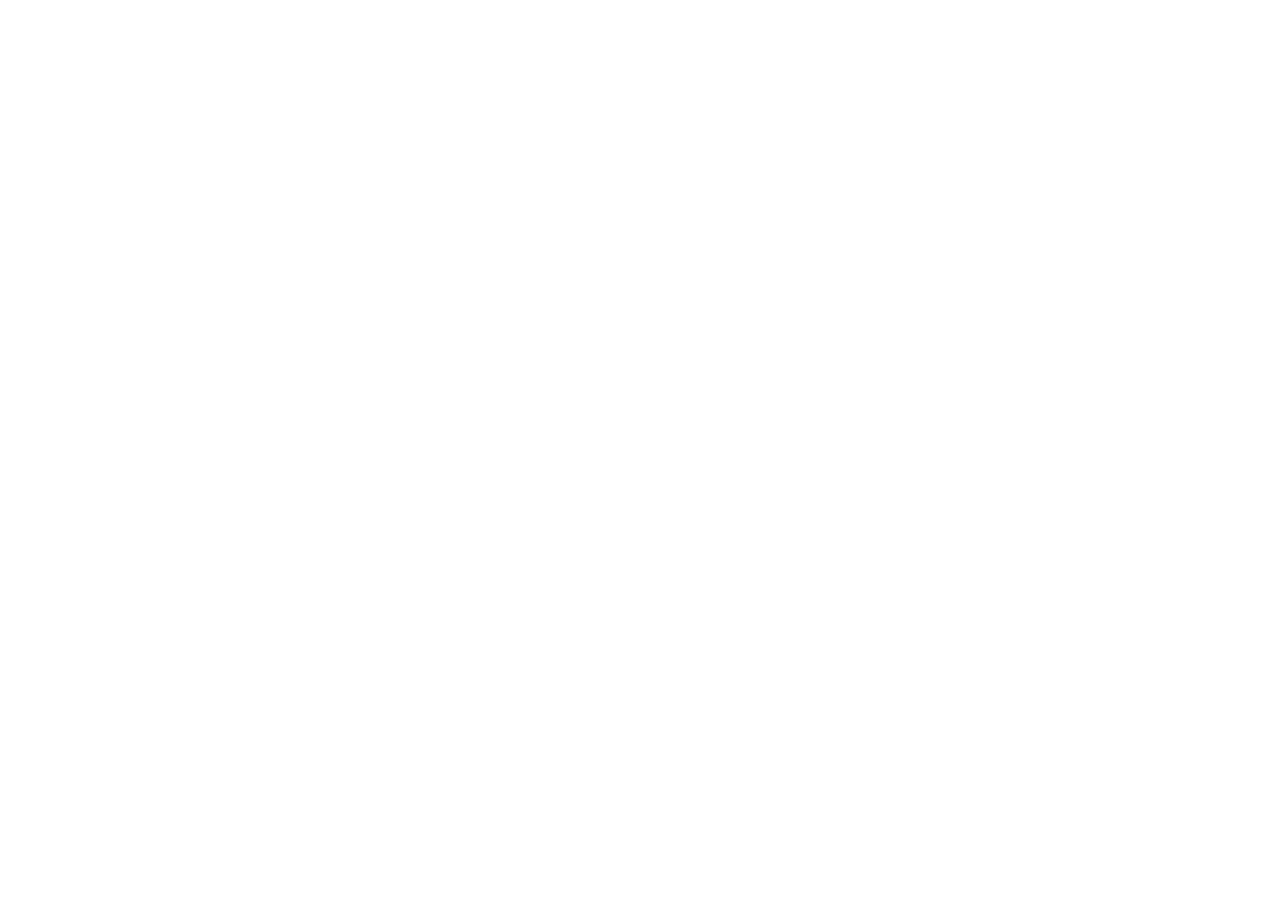
==== index.html @ 5390f112 "Init" ====
<!DOCTYPE html>
<html lang="es">
  <head>
    <meta charset="UTF-8" />
    <meta name="viewport" content="width=device-width, initial-scale=1.0" />
    <title>Document</title>
    <link rel="stylesheet" href="./style-core.css">
    <link rel="apple-touch-icon" sizes="180x180" href="./favicon/apple-touch-icon.png">
    <link rel="icon" type="image/png" sizes="32x32" href="./favicon/faviconn-32x32.png">
    <link rel="icon" type="image/png" sizes="16x16" href="./favicon/faviconn-16x16.png">
    <link rel="manifest" href="./favicon/site.webmanifest">
  </head>
  <body></body>
</html>
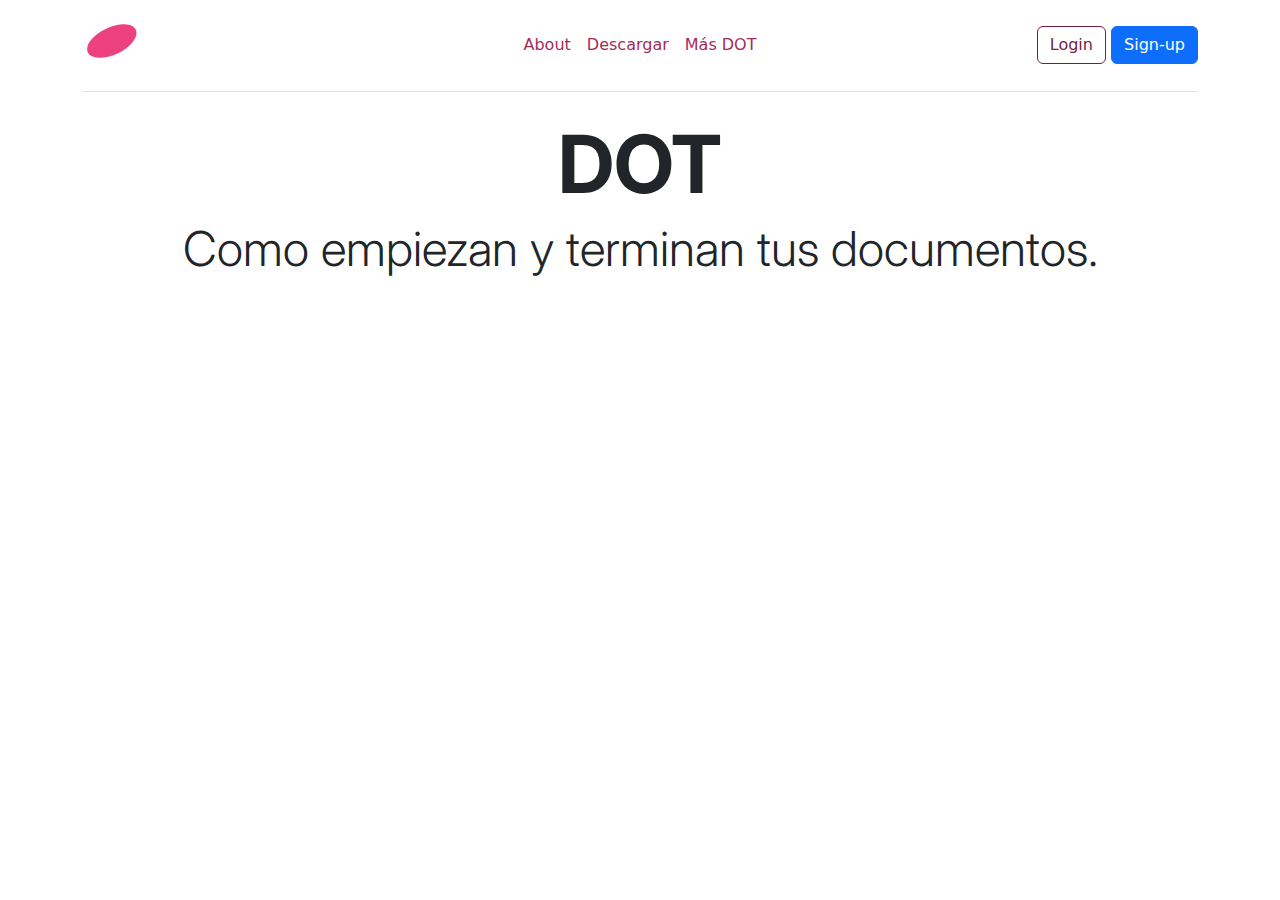
==== commit 4bb9015a: "Preliminar. Header, footer, index, about y CSS correspondiente" ====
--- a/index.html
+++ b/index.html
@@ -3,12 +3,64 @@
   <head>
     <meta charset="UTF-8" />
     <meta name="viewport" content="width=device-width, initial-scale=1.0" />
-    <title>Document</title>
-    <link rel="stylesheet" href="./style-core.css">
-    <link rel="apple-touch-icon" sizes="180x180" href="./favicon/apple-touch-icon.png">
+    <link href="https://cdn.jsdelivr.net/npm/bootstrap@5.3.3/dist/css/bootstrap.min.css" rel="stylesheet" integrity="sha384-QWTKZyjpPEjISv5WaRU9OFeRpok6YctnYmDr5pNlyT2bRjXh0JMhjY6hW+ALEwIH" crossorigin="anonymous">
+    
+    <title>DOT App - LA app de notas</title>
+
+    <link rel="stylesheet" href="./res/style-core.css">
+    <link rel="stylesheet" href="./res/style-index.css">
+  
+    <link rel="shortcut icon" href="/favicon/logos sol/Logo32x32.svg" type="image/x-icon">
+    <!-- <link rel="apple-touch-icon" sizes="180x180" href="./favicon/apple-touch-icon.png">
     <link rel="icon" type="image/png" sizes="32x32" href="./favicon/faviconn-32x32.png">
     <link rel="icon" type="image/png" sizes="16x16" href="./favicon/faviconn-16x16.png">
+    -->
     <link rel="manifest" href="./favicon/site.webmanifest">
+
   </head>
-  <body></body>
+
+  <body>
+    <nav>
+      <div class="container">
+        <header class="d-flex flex-wrap align-items-center justify-content-center justify-content-md-between py-3 mb-4 border-bottom">
+          <div class="col-md-3 mb-2 mb-md-0">
+            <a href="index.html" class="d-inline-flex link-body-emphasis text-decoration-none">
+              <img src="favicon/logos sol/Logo32x32.svg" alt="Isotipo de la aplicacion Dot. Un circulo, en diagonal de un color rosa fuerte." width="60">
+          </a>
+            </div>
+          <ul class="nav col-12 col-md-auto mb-2 justify-content-center mb-md-0">
+              <!-- <li><a href="#" class="nav-link px-2 link-secondary">Home</a></li> -->
+            <li><a href="/html/about.html" class="nav-link px-2">About</a></li>
+            <li><a href="#" class="nav-link px-2">Descargar</a></li>
+            <li><a href="#" class="nav-link px-2">Más DOT</a></li>
+          </ul>
+
+     <!--- CODIGO PARA LOGIN Y SING UP --->
+       <div class="col-md-3 text-end">
+              <button type="button" class="btn btn-outline-primary">Login</button>
+              <button type="button" class="btn btn-primary">Sign-up</button>
+            </div>
+            
+        </header>
+      </div>
+    </nav>
+
+<main>
+  <h1 class="titulo1">DOT</h1>
+  <h4 class="titulo4">Como empiezan y terminan tus documentos.</h2>
+</main>
+<div class="captura">
+<img src="" alt="">
+</div>
+
+    <footer>
+      <ul>
+
+
+      </ul>
+
+    </footer>
+
+    <script src="https://cdn.jsdelivr.net/npm/bootstrap@5.3.3/dist/js/bootstrap.bundle.min.js" integrity="sha384-YvpcrYf0tY3lHB60NNkmXc5s9fDVZLESaAA55NDzOxhy9GkcIdslK1eN7N6jIeHz" crossorigin="anonymous"></script>
+  </body>
 </html>
--- a/res/style-core.css
+++ b/res/style-core.css
@@ -0,0 +1,21 @@
+:root {
+  --text-standard: #050505;
+  --background-standard: #fefdfdaf;
+  --input-text #050505;
+  --input-back: #bebebe;
+  --input-focus: #f0f0f0;
+  --light-header: #d9d9da;
+  --dark-header: #333333;
+}
+
+@media (prefers-color-scheme: dark) {
+  :root {
+    --text-standard: #f5f5f5;
+    --background-standard: #090909;
+    --input-text #f5f5f5;
+    --input-back: #2d2d2d;
+    --input-focus: #5f5f5f;
+    --light-header: #212121;
+    --dark-header: #b5b5b5;
+  }
+}
--- a/res/style-index.css
+++ b/res/style-index.css
@@ -0,0 +1,56 @@
+@import url("https://fonts.googleapis.com/css2?family=Inter:slnt,wght@-10..0,100..900&display=swap");
+
+
+.titular{
+    margin: 20px;
+    padding: 40px;
+}
+.titulo1{
+    font-family: 'inter';
+    font-size: 5em;
+    text-align: center;
+    font-weight: 700;
+}
+
+.titulo2{
+    font-family: 'inter';
+    font-size: 4em;
+    text-align: center;
+    font-weight: 400;
+}
+
+.titulo4{
+    font-family: 'inter';
+    text-align: center;
+    font-size: 3em;
+    font-weight: 300;
+    }
+
+nav .navbar-nav{
+    list-style-type: none;
+}
+
+nav a{
+    text-decoration: none;
+}
+
+.nav-link {
+    color: #A52C58;
+}
+.link-secondary {
+    color: #731E3D;
+}
+
+.nav-link:hover {
+    color: #731E3D;
+}
+
+.btn-outline-primary {
+    border-color: #731E3D ;
+color: #731E3D;
+}
+
+.btn-outline-primary:hover {
+ background-color: #A52C58;
+border-color: #731E3D;
+}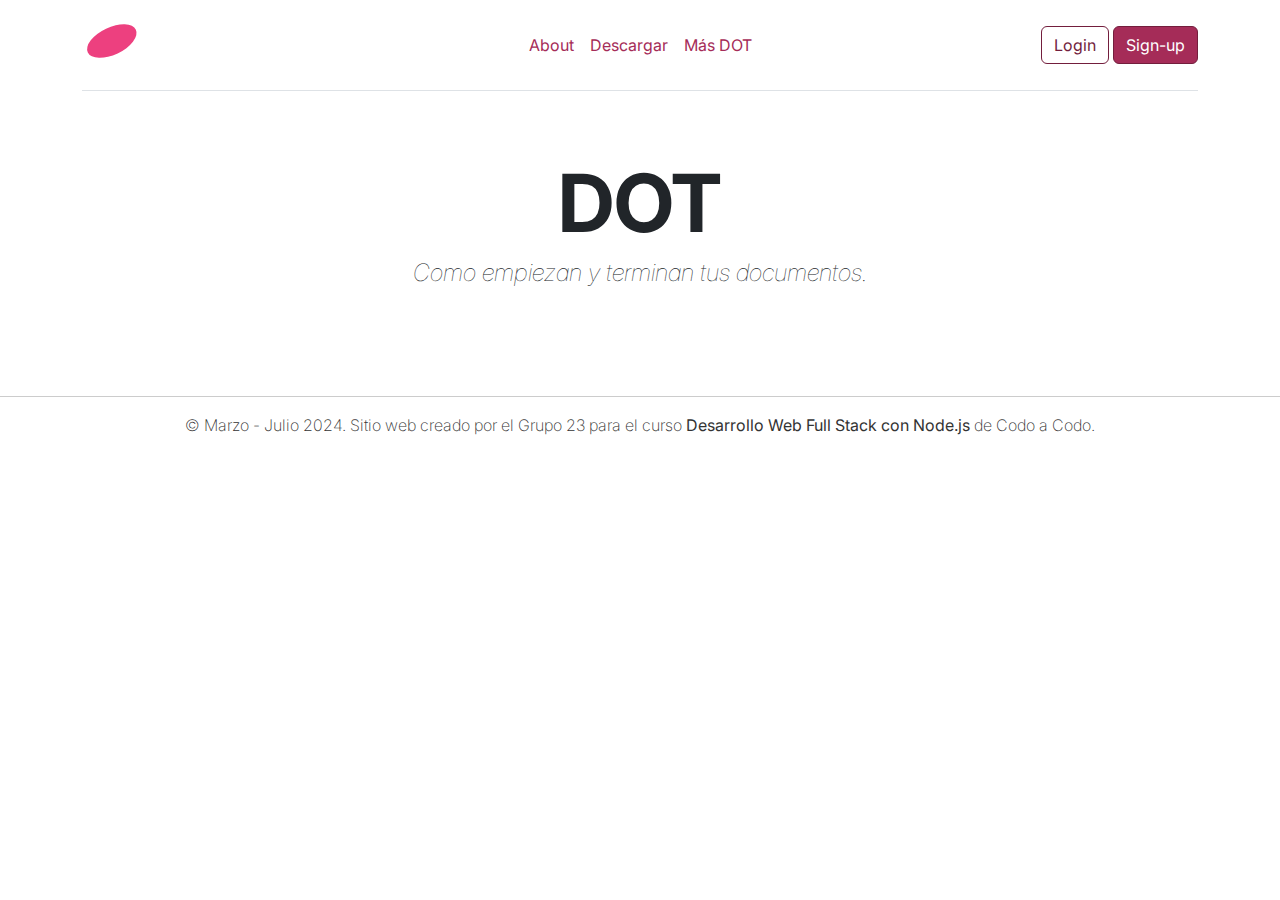
==== commit 33996b1a: "About flex, mas avatars, Enlaces, gitignore." ====
--- a/index.html
+++ b/index.html
@@ -4,18 +4,23 @@
     <meta charset="UTF-8" />
     <meta name="viewport" content="width=device-width, initial-scale=1.0" />
     <link href="https://cdn.jsdelivr.net/npm/bootstrap@5.3.3/dist/css/bootstrap.min.css" rel="stylesheet" integrity="sha384-QWTKZyjpPEjISv5WaRU9OFeRpok6YctnYmDr5pNlyT2bRjXh0JMhjY6hW+ALEwIH" crossorigin="anonymous">
-    
+    <meta name="description" content=" Applicacion, DOT. Todos tus documentos empiezan y terminan con DOT."/>
+    <meta
+      name="keywords"
+      content="DOT, descripcion, Sobre nosotros, Equipo 23, desarrollo web, app web, web, Fullstack, diseño, javascript, "
+    />
+
     <title>DOT App - LA app de notas</title>
 
-    <link rel="stylesheet" href="./res/style-core.css">
-    <link rel="stylesheet" href="./res/style-index.css">
+    <link rel="stylesheet" href="/res/style-core.css">
+    <link rel="stylesheet" href="/res/style-index.css">
   
     <link rel="shortcut icon" href="/favicon/logos sol/Logo32x32.svg" type="image/x-icon">
     <!-- <link rel="apple-touch-icon" sizes="180x180" href="./favicon/apple-touch-icon.png">
     <link rel="icon" type="image/png" sizes="32x32" href="./favicon/faviconn-32x32.png">
     <link rel="icon" type="image/png" sizes="16x16" href="./favicon/faviconn-16x16.png">
     -->
-    <link rel="manifest" href="./favicon/site.webmanifest">
+    <link rel="manifest" href="/favicon/site.webmanifest">
 
   </head>
 
@@ -46,21 +51,20 @@
     </nav>
 
 <main>
-  <h1 class="titulo1">DOT</h1>
-  <h4 class="titulo4">Como empiezan y terminan tus documentos.</h2>
+  <h1>DOT</h1>
+  <h4>Como empiezan y terminan tus documentos.</h2>
 </main>
 <div class="captura">
 <img src="" alt="">
 </div>
 
     <footer>
-      <ul>
-
-
-      </ul>
+    <hr>
+        <p>
+          &copy; Marzo - Julio 2024. Sitio web creado por el Grupo 23 para el curso <strong>Desarrollo Web Full Stack con Node.js</strong> de Codo a Codo.
+        </p>
 
     </footer>
-
     <script src="https://cdn.jsdelivr.net/npm/bootstrap@5.3.3/dist/js/bootstrap.bundle.min.js" integrity="sha384-YvpcrYf0tY3lHB60NNkmXc5s9fDVZLESaAA55NDzOxhy9GkcIdslK1eN7N6jIeHz" crossorigin="anonymous"></script>
   </body>
 </html>
--- a/res/style-core.css
+++ b/res/style-core.css
@@ -19,3 +19,93 @@
     --dark-header: #b5b5b5;
   }
 }
+
+@import url("https://fonts.googleapis.com/css2?family=Inter:slnt,wght@-10..0,100..900&display=swap");
+
+body{
+ font-family: 'inter';
+}
+
+main{
+  margin: 20px;
+  padding: 40px;
+}
+
+h1{
+    font-family: 'inter';
+    font-size: 5em;
+    text-align: center;
+    font-weight: 700;
+}
+
+h2{
+    font-family: 'inter';
+    font-size: 4em;
+    text-align: center;
+    font-weight: 400;
+}
+
+h3{
+    font-family: 'inter';
+    text-align: center;
+    font-size: 3em;
+    font-weight: 300;
+    }
+
+h4{
+      font-family: 'inter';
+      font-style: italic;
+      text-align: center;
+      font-weight: 100;
+    }
+
+nav .navbar-nav{
+    list-style-type: none;
+}
+
+a{
+    text-decoration: none;
+}
+
+.nav-link {
+    color: #A52C58;
+}
+.link-secondary {
+    color: #731E3D;
+}
+
+.nav-link:hover {
+    color: #731E3D;
+}
+
+.btn-outline-primary {
+    border-color: #731E3D ;
+color: #731E3D;
+}
+
+.btn-outline-primary:hover {
+ background-color: #731E3D;
+border-color: #731E3D;
+}
+
+.btn-primary {
+  background-color: #A52C58;
+border-color: #731E3D;
+}
+
+.btn-primary:hover {
+  background-color: #731E3D;
+  border-color: #731E3D;
+}
+
+a:visited {
+  color: #731E3D;
+}
+
+/*FOOTER*/
+footer {
+  color:  #333;
+  font-weight: 200;
+  text-align: center;
+}
+
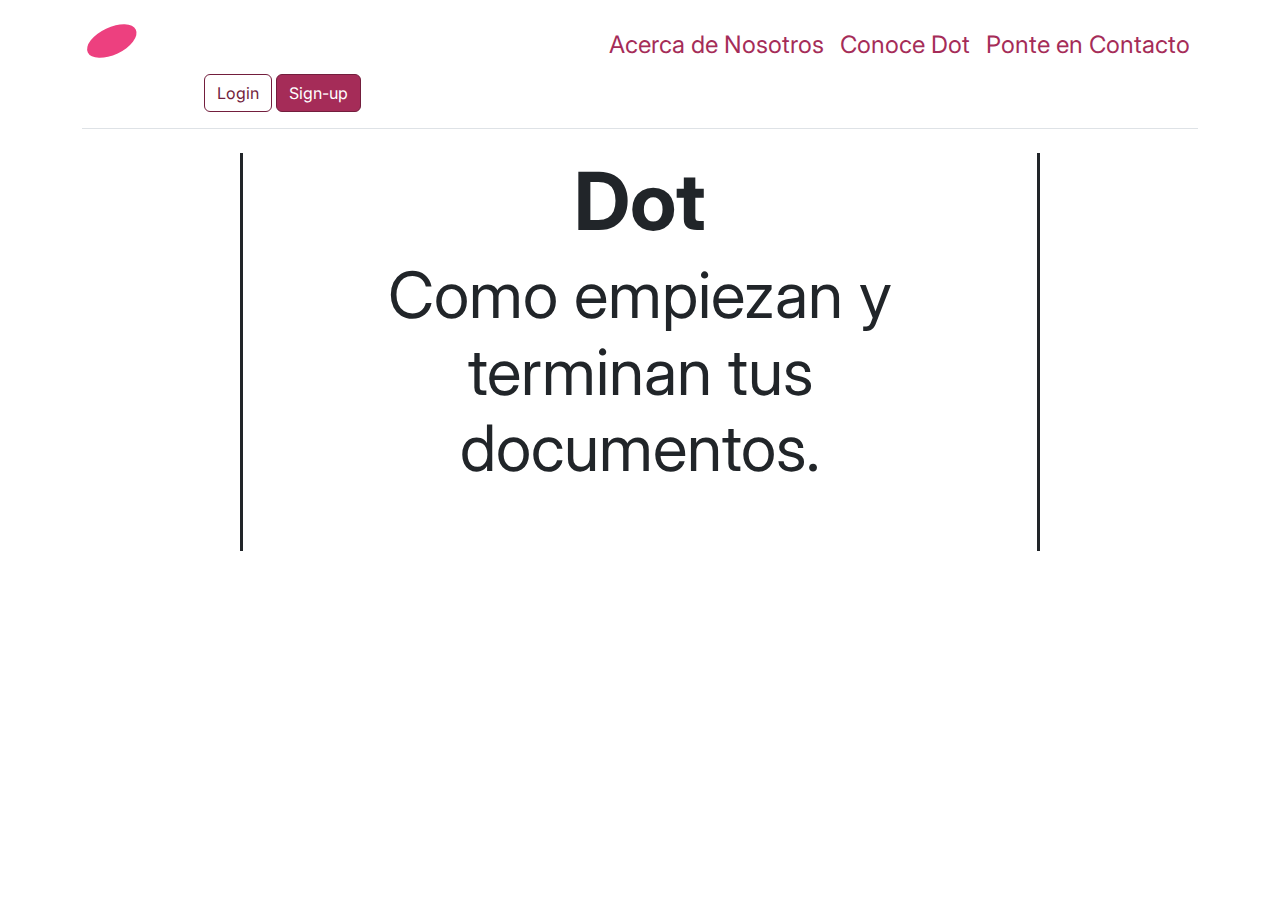
==== commit c04a00a7: "Estilo, enlaces, clases en index.html y especifidad" ====
--- a/index.html
+++ b/index.html
@@ -4,12 +4,7 @@
     <meta charset="UTF-8" />
     <meta name="viewport" content="width=device-width, initial-scale=1.0" />
     <link href="https://cdn.jsdelivr.net/npm/bootstrap@5.3.3/dist/css/bootstrap.min.css" rel="stylesheet" integrity="sha384-QWTKZyjpPEjISv5WaRU9OFeRpok6YctnYmDr5pNlyT2bRjXh0JMhjY6hW+ALEwIH" crossorigin="anonymous">
-    <meta name="description" content=" Applicacion, DOT. Todos tus documentos empiezan y terminan con DOT."/>
-    <meta
-      name="keywords"
-      content="DOT, descripcion, Sobre nosotros, Equipo 23, desarrollo web, app web, web, Fullstack, diseño, javascript, "
-    />
-
+    
     <title>DOT App - LA app de notas</title>
 
     <link rel="stylesheet" href="/res/style-core.css">
@@ -29,15 +24,15 @@
       <div class="container">
         <header class="d-flex flex-wrap align-items-center justify-content-center justify-content-md-between py-3 mb-4 border-bottom">
           <div class="col-md-3 mb-2 mb-md-0">
-            <a href="index.html" class="d-inline-flex link-body-emphasis text-decoration-none">
-              <img src="favicon/logos sol/Logo32x32.svg" alt="Isotipo de la aplicacion Dot. Un circulo, en diagonal de un color rosa fuerte." width="60">
+            <a href="/index.html" class="d-inline-flex link-body-emphasis text-decoration-none">
+              <img src="/favicon/logos sol/Logo32x32.svg" alt="Isotipo de la aplicacion Dot. Un circulo, en diagonal de un color rosa fuerte." width="60">
           </a>
             </div>
           <ul class="nav col-12 col-md-auto mb-2 justify-content-center mb-md-0">
               <!-- <li><a href="#" class="nav-link px-2 link-secondary">Home</a></li> -->
-            <li><a href="/html/about.html" class="nav-link px-2">About</a></li>
-            <li><a href="#" class="nav-link px-2">Descargar</a></li>
-            <li><a href="#" class="nav-link px-2">Más DOT</a></li>
+            <li><a href="/html/about.html" class="nav-link px-2">Acerca de Nosotros</a></li>
+            <li><a href="/html/product.html" class="nav-link px-2">Conoce Dot</a></li>
+            <li><a href="/html/contact.html" class="nav-link px-2">Ponte en Contacto</a></li>
           </ul>
 
      <!--- CODIGO PARA LOGIN Y SING UP --->
@@ -49,21 +44,17 @@
         </header>
       </div>
     </nav>
-
-<main>
-  <h1>DOT</h1>
-  <h4>Como empiezan y terminan tus documentos.</h2>
-</main>
-<div class="captura">
-<img src="" alt="">
-</div>
-
+    <div class="base">
+      <article class="baseart">
+        <h1>Dot</h1>
+        <h2>Como empiezan y terminan tus documentos.</h2>
+        <div class="spacer"></div>
+        <div class="gridcont">
+        </div>
+    </div>
     <footer>
-    <hr>
-        <p>
-          &copy; Marzo - Julio 2024. Sitio web creado por el Grupo 23 para el curso <strong>Desarrollo Web Full Stack con Node.js</strong> de Codo a Codo.
-        </p>
-
+      <ul>
+      </ul>
     </footer>
     <script src="https://cdn.jsdelivr.net/npm/bootstrap@5.3.3/dist/js/bootstrap.bundle.min.js" integrity="sha384-YvpcrYf0tY3lHB60NNkmXc5s9fDVZLESaAA55NDzOxhy9GkcIdslK1eN7N6jIeHz" crossorigin="anonymous"></script>
   </body>
--- a/res/style-core.css
+++ b/res/style-core.css
@@ -23,7 +23,7 @@
 @import url("https://fonts.googleapis.com/css2?family=Inter:slnt,wght@-10..0,100..900&display=swap");
 
 body{
- font-family: 'inter';
+font-family: 'inter';
 }
 
 main{
@@ -70,6 +70,7 @@
 .nav-link {
     color: #A52C58;
 }
+
 .link-secondary {
     color: #731E3D;
 }
@@ -84,7 +85,7 @@
 }
 
 .btn-outline-primary:hover {
- background-color: #731E3D;
+background-color: #731E3D;
 border-color: #731E3D;
 }
 
--- a/res/style-index.css
+++ b/res/style-index.css
@@ -1,36 +1,62 @@
 @import url("https://fonts.googleapis.com/css2?family=Inter:slnt,wght@-10..0,100..900&display=swap");
 
+.base {
+    margin-left: auto;
+    margin-right: auto;
+    max-width: 800px;
+    border-left-style: solid;
+    border-right-style: solid;
+    padding-left: 3em;
+    padding-right: 3em;
+}
 
-.titular{
-    margin: 20px;
-    padding: 40px;
+.gridcont {
+    display: grid;
 }
-.titulo1{
+
+.spacer {
+    margin-bottom: 4em;
+}
+
+h1 {
     font-family: 'inter';
     font-size: 5em;
     text-align: center;
     font-weight: 700;
 }
 
-.titulo2{
+h2 {
     font-family: 'inter';
     font-size: 4em;
     text-align: center;
     font-weight: 400;
 }
 
-.titulo4{
+h3 {
     font-family: 'inter';
     text-align: center;
-    font-size: 3em;
+    font-size: 2em;
     font-weight: 300;
-    }
+}
+ul {
+    list-style-image: linear-gradient(to left bottom, red, blue);
+}
 
-nav .navbar-nav{
+li {
+    font-family: 'inter';
+    font-size: 1.5em;
+}
+
+p {
+    font-family: 'inter';
+    font-size: 1.5em;
+}
+
+nav .navbar-nav {
     list-style-type: none;
 }
 
-nav a{
+nav a {
     text-decoration: none;
 }
 
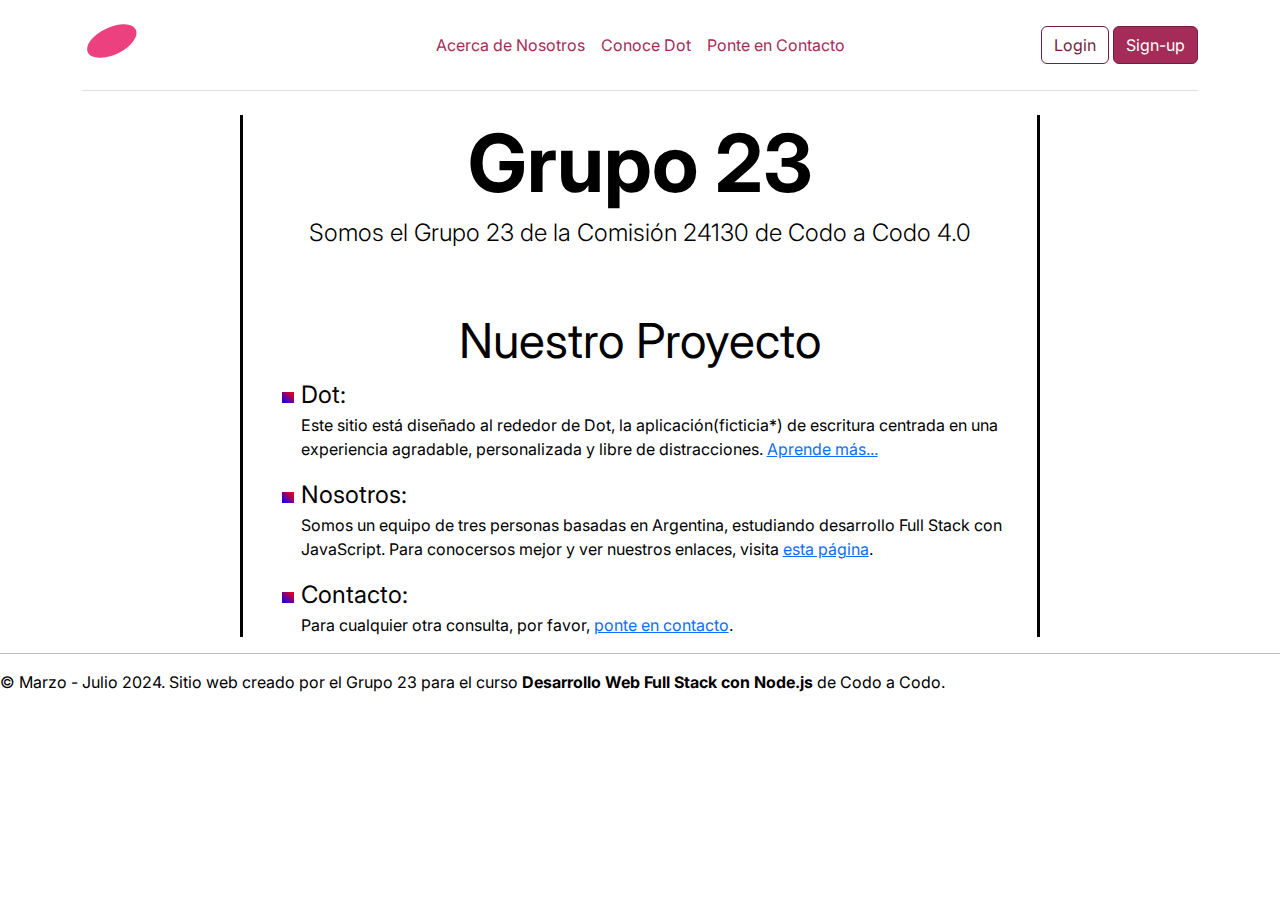
==== commit bd7e2f73: "merge, consolidacion, falta sumar al about" ====
--- a/index.html
+++ b/index.html
@@ -4,19 +4,11 @@
     <meta charset="UTF-8" />
     <meta name="viewport" content="width=device-width, initial-scale=1.0" />
     <link href="https://cdn.jsdelivr.net/npm/bootstrap@5.3.3/dist/css/bootstrap.min.css" rel="stylesheet" integrity="sha384-QWTKZyjpPEjISv5WaRU9OFeRpok6YctnYmDr5pNlyT2bRjXh0JMhjY6hW+ALEwIH" crossorigin="anonymous">
-    
-    <title>DOT App - LA app de notas</title>
-
+    <title>DOT App - Inicio</title>
     <link rel="stylesheet" href="/res/style-core.css">
     <link rel="stylesheet" href="/res/style-index.css">
-  
     <link rel="shortcut icon" href="/favicon/logos sol/Logo32x32.svg" type="image/x-icon">
-    <!-- <link rel="apple-touch-icon" sizes="180x180" href="./favicon/apple-touch-icon.png">
-    <link rel="icon" type="image/png" sizes="32x32" href="./favicon/faviconn-32x32.png">
-    <link rel="icon" type="image/png" sizes="16x16" href="./favicon/faviconn-16x16.png">
-    -->
     <link rel="manifest" href="/favicon/site.webmanifest">
-
   </head>
 
   <body>
@@ -24,37 +16,38 @@
       <div class="container">
         <header class="d-flex flex-wrap align-items-center justify-content-center justify-content-md-between py-3 mb-4 border-bottom">
           <div class="col-md-3 mb-2 mb-md-0">
-            <a href="/index.html" class="d-inline-flex link-body-emphasis text-decoration-none">
-              <img src="/favicon/logos sol/Logo32x32.svg" alt="Isotipo de la aplicacion Dot. Un circulo, en diagonal de un color rosa fuerte." width="60">
-          </a>
-            </div>
+            <a href="../index.html" class="d-inline-flex link-body-emphasis text-decoration-none">
+              <img src="../favicon/logos sol/Logo32x32.svg" alt="Isotipo de la aplicacion Dot. Un circulo, en diagonal de un color rosa fuerte." width="60">
+            </a>
+          </div>
           <ul class="nav col-12 col-md-auto mb-2 justify-content-center mb-md-0">
-              <!-- <li><a href="#" class="nav-link px-2 link-secondary">Home</a></li> -->
-            <li><a href="/html/about.html" class="nav-link px-2">Acerca de Nosotros</a></li>
-            <li><a href="/html/product.html" class="nav-link px-2">Conoce Dot</a></li>
-            <li><a href="/html/contact.html" class="nav-link px-2">Ponte en Contacto</a></li>
-          </ul>
-
-     <!--- CODIGO PARA LOGIN Y SING UP --->
-       <div class="col-md-3 text-end">
-              <button type="button" class="btn btn-outline-primary">Login</button>
-              <button type="button" class="btn btn-primary">Sign-up</button>
-            </div>
-            
+          <li><a href="/html/about.html" class="nav-link px-2">Acerca de Nosotros</a></li>
+          <li><a href="/html/product.html" class="nav-link px-2">Conoce Dot</a></li>
+          <li><a href="/html/contacto.html" class="nav-link px-2">Ponte en Contacto</a></li>
+        </ul>
+        <div class="col-md-3 text-end">
+          <button type="button" class="btn btn-outline-primary">Login</button>
+          <button type="button" class="btn btn-primary">Sign-up</button>
+        </div>
         </header>
       </div>
     </nav>
     <div class="base">
-      <article class="baseart">
-        <h1>Dot</h1>
-        <h2>Como empiezan y terminan tus documentos.</h2>
-        <div class="spacer"></div>
-        <div class="gridcont">
-        </div>
+      <h1>Grupo 23</h1>
+      <h3>Somos el Grupo 23 de la Comisión 24130 de Codo a Codo 4.0</h3>
+      <div class="spacer"></div>
+      <h2>Nuestro Proyecto</h2>
+      <ul>
+        <li class="blist">Dot:<br><p>Este sitio está diseñado al rededor de Dot, la aplicación(ficticia*) de escritura centrada en una experiencia
+        agradable, personalizada y libre de distracciones. <a class="linkmain" href="/html/product.html">Aprende más...</a></p></li>
+        <li class="blist">Nosotros:<br><p>Somos un equipo de tres personas basadas en Argentina, estudiando desarrollo Full Stack con JavaScript. Para
+        conocersos mejor y ver nuestros enlaces, visita <a class="linkmain" href="/html/about.html">esta página</a>.</p></li class="blist">
+        <li class="blist">Contacto:<br><p>Para cualquier otra consulta, por favor, <a class="linkmain" href="/html/contacto.html">ponte en contacto</a>.</p></li class="blist">
+      </ul>
     </div>
     <footer>
-      <ul>
-      </ul>
+      <hr />
+      <p>&copy; Marzo - Julio 2024. Sitio web creado por el Grupo 23 para el curso <strong>Desarrollo Web Full Stack con Node.js</strong> de Codo a Codo.</p>
     </footer>
     <script src="https://cdn.jsdelivr.net/npm/bootstrap@5.3.3/dist/js/bootstrap.bundle.min.js" integrity="sha384-YvpcrYf0tY3lHB60NNkmXc5s9fDVZLESaAA55NDzOxhy9GkcIdslK1eN7N6jIeHz" crossorigin="anonymous"></script>
   </body>
--- a/res/style-core.css
+++ b/res/style-core.css
@@ -1,112 +1,135 @@
+@import url("https://fonts.googleapis.com/css2?family=Inter:slnt,wght@-10..0,100..900&display=swap");
+
 :root {
-  --text-standard: #050505;
-  --background-standard: #fefdfdaf;
-  --input-text #050505;
-  --input-back: #bebebe;
-  --input-focus: #f0f0f0;
-  --light-header: #d9d9da;
-  --dark-header: #333333;
+    --text-standard: #000000;
+    --text-inverted: #ffffff;
+    --background-standard: #ffffff;
+    --accent-main: #a52c58;
+    --accent-secondary: #731e3d;
+    --footer-text: #333333;
 }
 
 @media (prefers-color-scheme: dark) {
   :root {
-    --text-standard: #f5f5f5;
-    --background-standard: #090909;
-    --input-text #f5f5f5;
-    --input-back: #2d2d2d;
-    --input-focus: #5f5f5f;
-    --light-header: #212121;
-    --dark-header: #b5b5b5;
+    --text-standard: #ffffff;
+    --text-inverted: #000000;
+    --background-standard: #000000;
+    --accent-main: #e6a0e6;
+    --accent-secondary: #d4a190;
+    --footer-text: #bbbbbb;
   }
 }
 
-@import url("https://fonts.googleapis.com/css2?family=Inter:slnt,wght@-10..0,100..900&display=swap");
 
 body{
-font-family: 'inter';
+    font-family: 'inter';
+    background-color: var(--background-standard);
+    color: var(--text-standard);
 }
 
-main{
-  margin: 20px;
-  padding: 40px;
+.base {
+    margin-left: auto;
+    margin-right: auto;
+    max-width: 800px;
+    border-left-style: solid;
+    border-right-style: solid;
+    padding-left: 2vw;
+    padding-right: 2vw;
 }
 
-h1{
+.spacer {
+    margin-bottom: 4rem;
+}
+
+h1 {
     font-family: 'inter';
-    font-size: 5em;
+    font-size: 5rem;
     text-align: center;
     font-weight: 700;
+    color: var(--text-standard);
 }
 
-h2{
+h2 {
     font-family: 'inter';
-    font-size: 4em;
+    font-size: 3rem;
     text-align: center;
     font-weight: 400;
+    color: var(--text-standard);
 }
 
-h3{
+h3 {
     font-family: 'inter';
     text-align: center;
-    font-size: 3em;
+    font-size: 1.5rem;
     font-weight: 300;
-    }
+    color: var(--text-standard);
+}
 
-h4{
-      font-family: 'inter';
-      font-style: italic;
-      text-align: center;
-      font-weight: 100;
-    }
+p {
+    font-family: 'inter';
+    font-size: 1rem;
+    color: var(--text-standard);
+}
+
+ul {
+    list-style-image: linear-gradient(to left bottom, red, blue);
+    color: var(--text-standard);
+}
+
+.blist {
+    font-family: 'inter';
+    font-size: 1.5rem;
+}
 
 nav .navbar-nav{
     list-style-type: none;
 }
 
-a{
+nav a{
     text-decoration: none;
 }
 
 .nav-link {
-    color: #A52C58;
+    color: var(--accent-main);
 }
 
 .link-secondary {
-    color: #731E3D;
+    color: var(--accent-secondary);
 }
 
 .nav-link:hover {
-    color: #731E3D;
+    color: var(--accent-secondary);
 }
 
 .btn-outline-primary {
-    border-color: #731E3D ;
-color: #731E3D;
+    border-color: var(--accent-secondary) ;
+    color: var(--accent-secondary);
 }
 
 .btn-outline-primary:hover {
-background-color: #731E3D;
-border-color: #731E3D;
+ background-color: var(--accent-secondary);
+border-color: var(--accent-secondary);
 }
 
 .btn-primary {
-  background-color: #A52C58;
-border-color: #731E3D;
+    background-color: var(--accent-main);
+    border-color: var(--accent-secondary);
+    color:var(--text-inverted);
 }
 
 .btn-primary:hover {
-  background-color: #731E3D;
-  border-color: #731E3D;
+    background-color: var(--accent-secondary);
+    border-color: var(--accent-secondary);
+    color:var(--text-inverted);
 }
 
 a:visited {
-  color: #731E3D;
-}
+    color: var(--accent-secondary);
+}#e6a0e6
 
 /*FOOTER*/
 footer {
-  color:  #333;
-  font-weight: 200;
-  text-align: center;
+    color:  var(--footer-text);
+    font-weight: 200;
+    text-align: center;
 }
-
--- a/res/style-index.css
+++ b/res/style-index.css
@@ -1,82 +1,2 @@
 @import url("https://fonts.googleapis.com/css2?family=Inter:slnt,wght@-10..0,100..900&display=swap");
 
-.base {
-    margin-left: auto;
-    margin-right: auto;
-    max-width: 800px;
-    border-left-style: solid;
-    border-right-style: solid;
-    padding-left: 3em;
-    padding-right: 3em;
-}
-
-.gridcont {
-    display: grid;
-}
-
-.spacer {
-    margin-bottom: 4em;
-}
-
-h1 {
-    font-family: 'inter';
-    font-size: 5em;
-    text-align: center;
-    font-weight: 700;
-}
-
-h2 {
-    font-family: 'inter';
-    font-size: 4em;
-    text-align: center;
-    font-weight: 400;
-}
-
-h3 {
-    font-family: 'inter';
-    text-align: center;
-    font-size: 2em;
-    font-weight: 300;
-}
-ul {
-    list-style-image: linear-gradient(to left bottom, red, blue);
-}
-
-li {
-    font-family: 'inter';
-    font-size: 1.5em;
-}
-
-p {
-    font-family: 'inter';
-    font-size: 1.5em;
-}
-
-nav .navbar-nav {
-    list-style-type: none;
-}
-
-nav a {
-    text-decoration: none;
-}
-
-.nav-link {
-    color: #A52C58;
-}
-.link-secondary {
-    color: #731E3D;
-}
-
-.nav-link:hover {
-    color: #731E3D;
-}
-
-.btn-outline-primary {
-    border-color: #731E3D ;
-color: #731E3D;
-}
-
-.btn-outline-primary:hover {
- background-color: #A52C58;
-border-color: #731E3D;
-}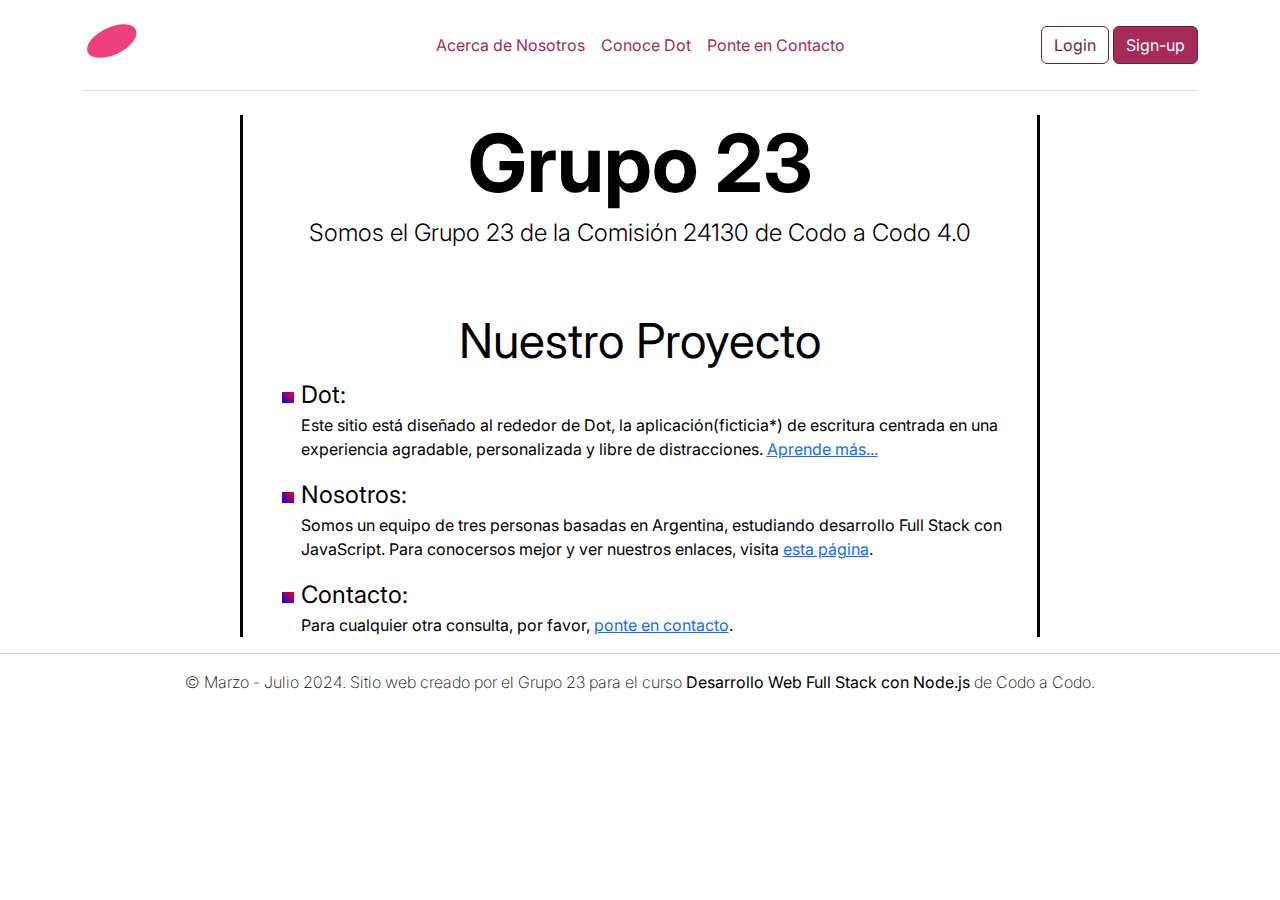
==== commit 953e83ba: "merge Sol -> main" ====
--- a/index.html
+++ b/index.html
@@ -14,10 +14,12 @@
   <body>
     <nav>
       <div class="container">
-        <header class="d-flex flex-wrap align-items-center justify-content-center justify-content-md-between py-3 mb-4 border-bottom">
+        <header
+          class="d-flex flex-wrap align-items-center justify-content-center justify-content-md-between py-3 mb-4 border-bottom"
+        >
           <div class="col-md-3 mb-2 mb-md-0">
-            <a href="../index.html" class="d-inline-flex link-body-emphasis text-decoration-none">
-              <img src="../favicon/logos sol/Logo32x32.svg" alt="Isotipo de la aplicacion Dot. Un circulo, en diagonal de un color rosa fuerte." width="60">
+            <a href="/index.html" class="d-inline-flex link-body-emphasis text-decoration-none">
+              <img src="/favicon/logos sol/Logo32x32.svg" alt="Isotipo de la aplicacion Dot. Un circulo, en diagonal de un color rosa fuerte." width="60">
             </a>
           </div>
           <ul class="nav col-12 col-md-auto mb-2 justify-content-center mb-md-0">
--- a/res/style-core.css
+++ b/res/style-core.css
@@ -6,6 +6,7 @@
     --background-standard: #ffffff;
     --accent-main: #a52c58;
     --accent-secondary: #731e3d;
+    --accent-secondary-s: #731e3d59;
     --footer-text: #333333;
 }
 
@@ -16,6 +17,7 @@
     --background-standard: #000000;
     --accent-main: #e6a0e6;
     --accent-secondary: #d4a190;
+    --accent-secondary-s: #d4a19059;
     --footer-text: #bbbbbb;
   }
 }
@@ -80,7 +82,6 @@
     font-family: 'inter';
     font-size: 1.5rem;
 }
-
 nav .navbar-nav{
     list-style-type: none;
 }
@@ -107,8 +108,8 @@
 }
 
 .btn-outline-primary:hover {
- background-color: var(--accent-secondary);
-border-color: var(--accent-secondary);
+    background-color: var(--accent-secondary);
+    border-color: var(--accent-secondary);
 }
 
 .btn-primary {
@@ -125,7 +126,7 @@
 
 a:visited {
     color: var(--accent-secondary);
-}#e6a0e6
+}
 
 /*FOOTER*/
 footer {
@@ -133,3 +134,4 @@
     font-weight: 200;
     text-align: center;
 }
+
